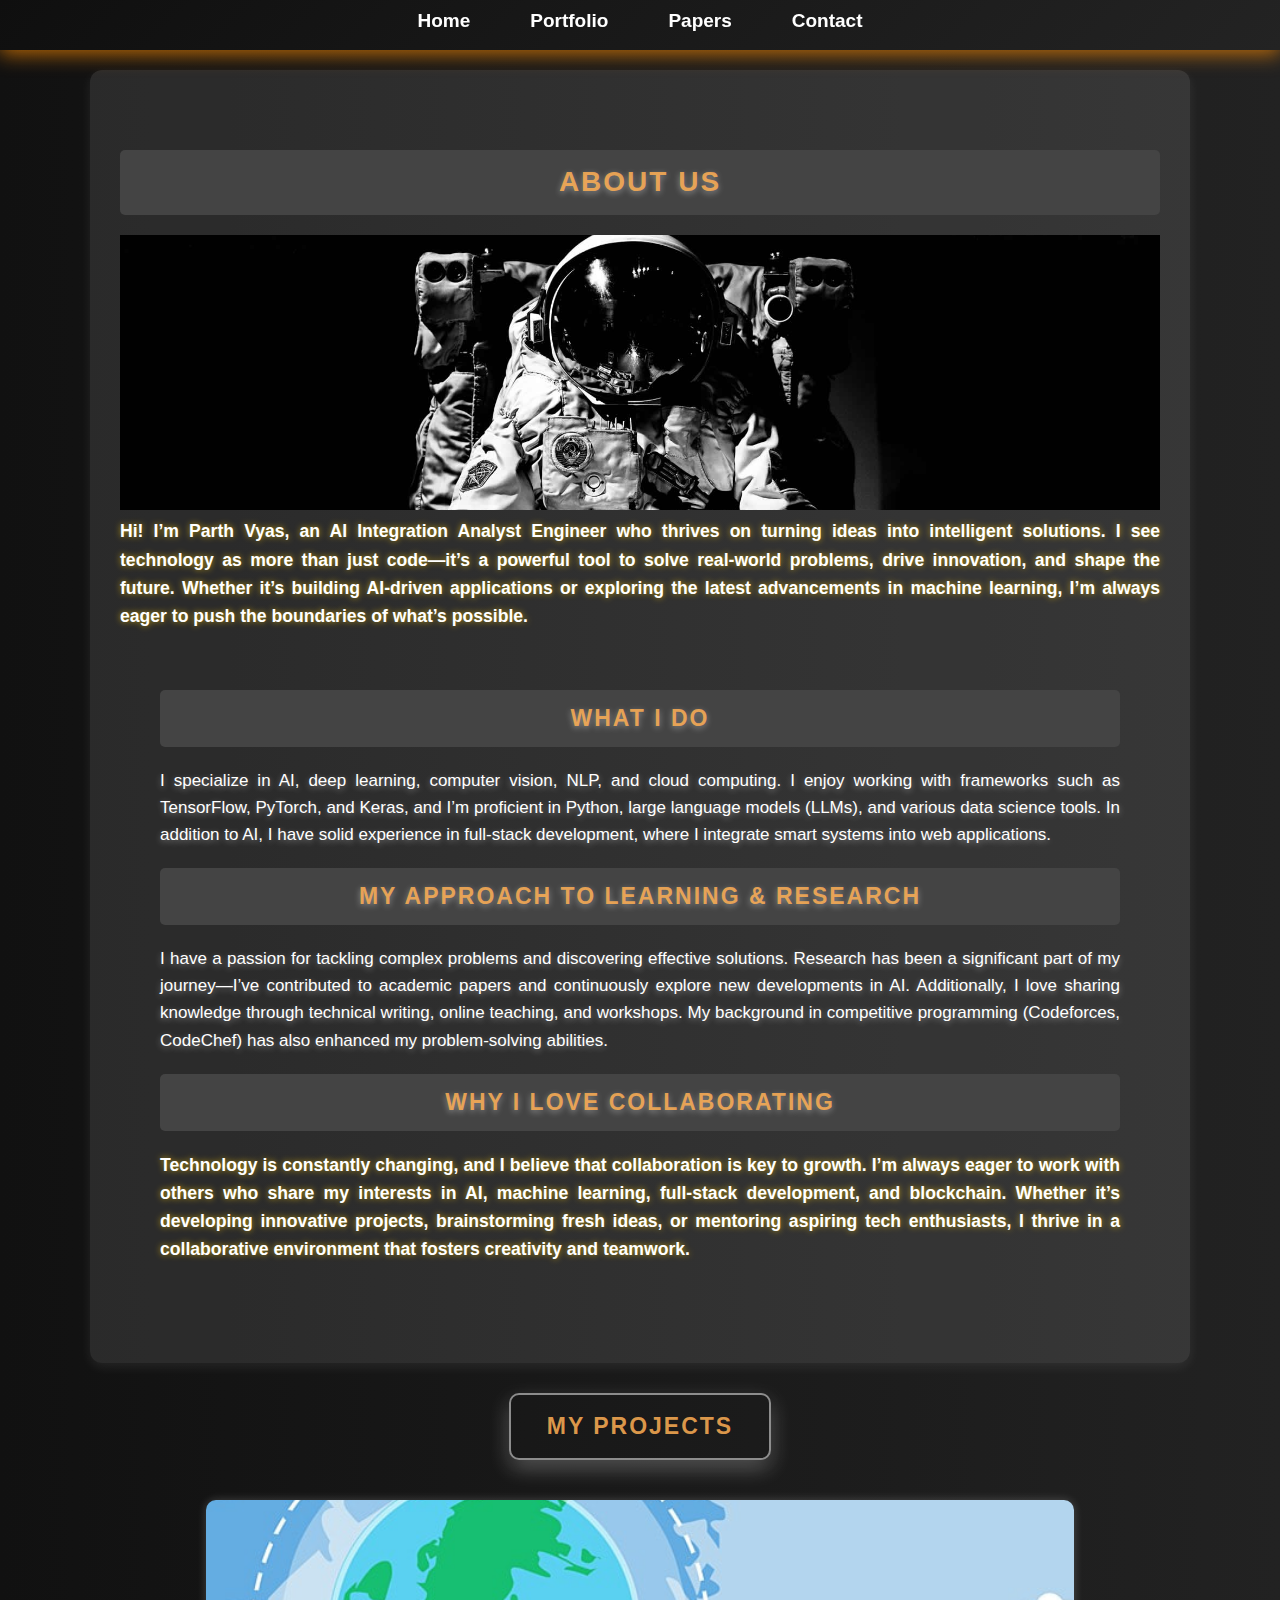
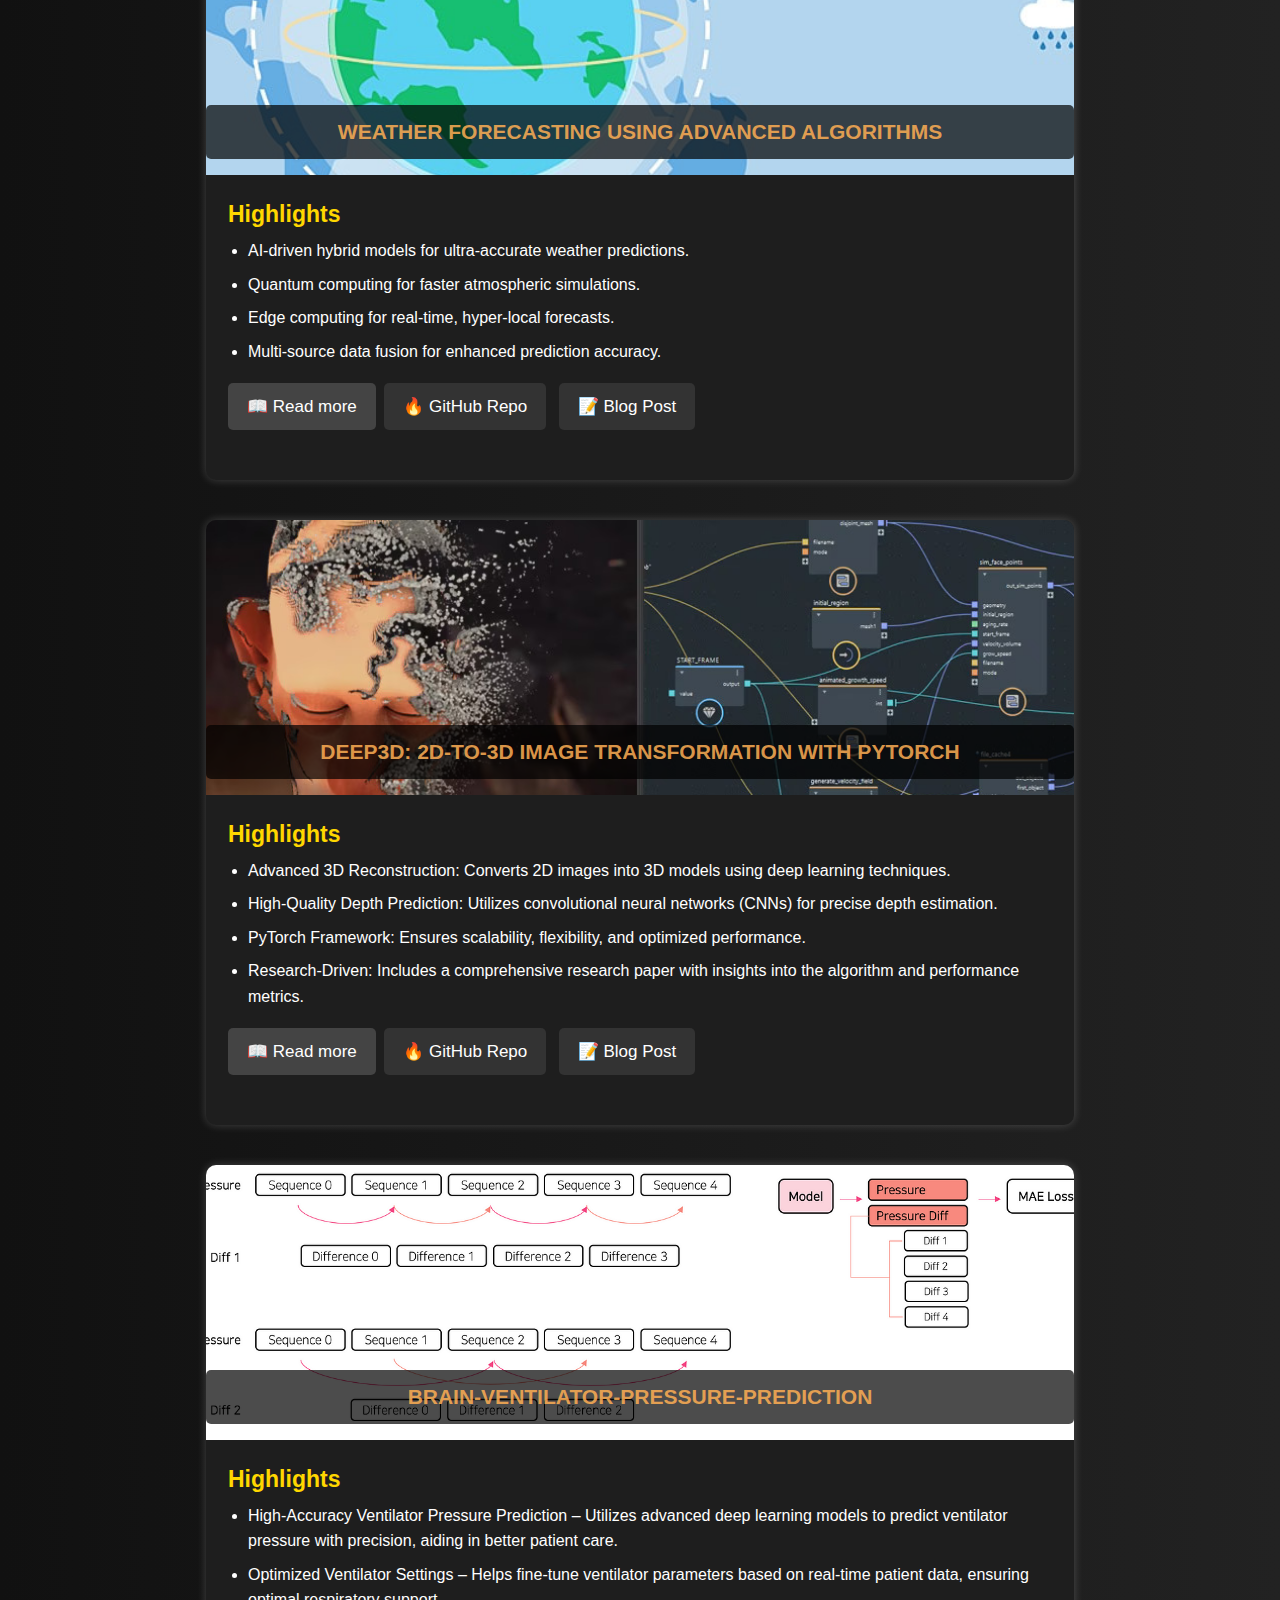
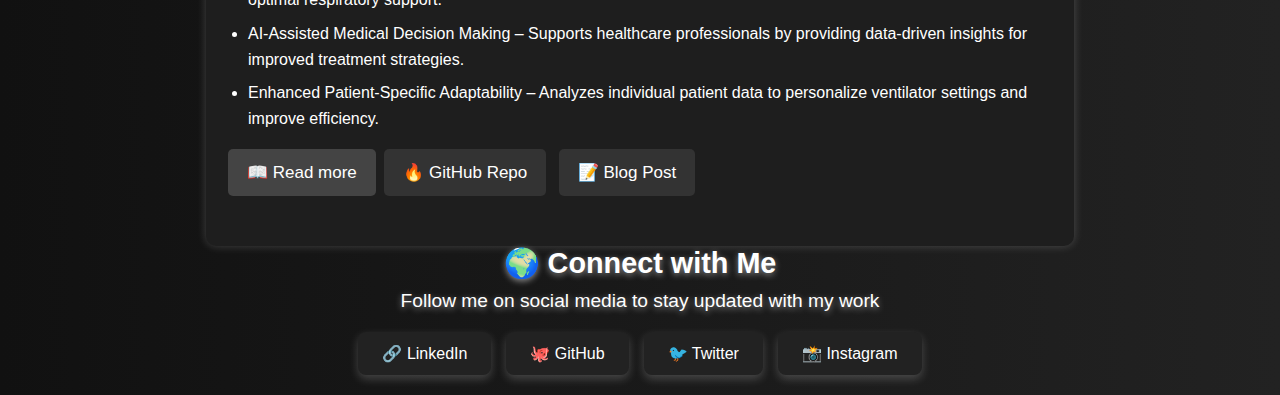
==== about.html @ dbc6fe7f "Add files via upload" ====
<!DOCTYPE html>
<html lang="en">

<head>
  <meta charset="UTF-8">
  <meta content="IE=edge" http-equiv="X-UA-Compatible">
  <meta content="width=device-width,initial-scale=1" name="viewport">
  <meta content="description" name="description">
  <meta name="google" content="notranslate" />
  <meta content="Mashup templates have been developped by Orson.io team" name="author">
  <meta charset="UTF-8">
    <meta name="viewport" content="width=device-width, initial-scale=1.0">
    <link rel="stylesheet" href="styles.css">
    <script src="https://code.jquery.com/jquery-3.6.0.min.js"></script>

  <!-- Disable tap highlight on IE -->
  <meta name="msapplication-tap-highlight" content="no">
  
  <link rel="apple-touch-icon" sizes="180x180" href="./assets/apple-icon-180x180.png">
  <link href="./assets/favicon.ico" rel="icon">

  <title>Title page</title>  

<link href="about.css" rel="stylesheet"></head>

<body class="">
<div id="site-border-left"></div>
<div id="site-border-right"></div>
<div id="site-border-top"></div>
<div id="site-border-bottom"></div>
 <!-- Add your content of header -->
<header>
    <nav class="navbar">
        <div class="nav-container">
            <div class="hamburger" onclick="toggleMenu()">&#9776;</div>
            <ul class="nav-links">
                <li><a href="index.html">Home</a></li>
                <!--<li><a href="about.html">About</a></li>-->
                <!--<li><a href="#">Blog</a></li>-->
                <li><a href="portfolio.html">Portfolio</a></li>
                <!--<li><a href="#">Talks</a></li>-->
                <li><a href="papers.html">Papers</a></li>
                <li><a href="contact.html">Contact</a></li>
                 
            </ul>
        </div>
    </nav>
</header>

<body>

 <!-- About Us Section -->
<section class="about-me">
    <h2 class="section-heading">About Us</h2> <!-- Heading -->

    <div class="about-container">
        <!-- Image with Text Overlay -->
        <div class="image-container">
            <img src="assets/images/space.jpg" alt="About Us">
            <div class="text-overlay">
                <p>Hi! I’m Parth Vyas, an AI Integration Analyst Engineer who thrives on turning ideas into intelligent solutions. I see technology as more than just code—it’s a powerful tool to solve real-world problems, drive innovation, and shape the future. Whether it’s building AI-driven applications or exploring the latest advancements in machine learning, I’m always eager to push the boundaries of what’s possible.</p>
            </div>
        </div>

        <!-- About Me Text -->
        <div class="about-content">
            <h2 class="content-heading">What I Do</h2>
            <p>I specialize in AI, deep learning, computer vision, NLP, and cloud computing. I enjoy working with frameworks such as TensorFlow, PyTorch, and Keras, and I’m proficient in Python, large language models (LLMs), and various data science tools. In addition to AI, I have solid experience in full-stack development, where I integrate smart systems into web applications.</p>

            <h2 class="content-heading">My Approach to Learning & Research</h2>
            <p>I have a passion for tackling complex problems and discovering effective solutions. Research has been a significant part of my journey—I’ve contributed to academic papers and continuously explore new developments in AI. Additionally, I love sharing knowledge through technical writing, online teaching, and workshops. My background in competitive programming (Codeforces, CodeChef) has also enhanced my problem-solving abilities.</p>

            <h2 class="content-heading">Why I Love Collaborating</h2>
            <p>Technology is constantly changing, and I believe that collaboration is key to growth. I’m always eager to work with others who share my interests in AI, machine learning, full-stack development, and blockchain. Whether it’s developing innovative projects, brainstorming fresh ideas, or mentoring aspiring tech enthusiasts, I thrive in a collaborative environment that fosters creativity and teamwork.</p>
        </div>
    </div>
</section>



</body>
          
          
       </div>
      </div>
    </div>
  </div>

 
    <h2 class="my-projects-heading">My Projects</h2>

    <div class="projects-container">
        
    <!-- Project 1 -->
    <!-- Project 1 -->
    <div class="project">
      <div class="image-container">
          <img src="assets\images\Weather forecast.jpg" alt="Project 1">
          <h3 class="project-title">Weather Forecasting Using Advanced Algorithms</h3>
      </div>
      <div class="content">
          <h4>Highlights</h4>
          <ul>
              <li>AI-driven hybrid models for ultra-accurate weather predictions.</li>
              <li>Quantum computing for faster atmospheric simulations.</li>
              <li>Edge computing for real-time, hyper-local forecasts.</li>
              <li>Multi-source data fusion for enhanced prediction accuracy.</li>
          </ul>
          <p class="extra-content">This project is designed to deliver high-precision weather forecasting by leveraging cutting-edge machine learning and deep learning algorithms. It integrates eight ML models and two time series forecasting techniques to analyze historical and real-time weather data, ensuring dynamic and adaptive predictions. By utilizing LSTMs, Transformers, and advanced meteorological analytics, the system accurately captures complex weather patterns for both short-term and long-term forecasts. With a strong focus on efficiency, scalability, and real-time data processing, this project stands as a powerful, AI-driven solution for next-generation weather prediction.</p>
          <button class="read-more-btn" onclick="toggleReadMore(this)">📖 Read more</button>
          <a href="https://github.com/parthvyas05/Weather_Forecasting-100-Precision-" class="btn">🔥 GitHub Repo</a>
           
          <a href="#" class="btn">📝 Blog Post</a>
      </div>
  </div>

  <!-- Project 2 -->
  <div class="project">
      <div class="image-container">
          <img src="assets\images\Tutorials-for-3D-simulation-and.jpg" alt="Project 2">
          <h3 class="project-title">Deep3D: 2D-to-3D Image Transformation with PyTorch</h3>
      </div>
      <div class="content">
          <h4>Highlights</h4>
          <ul>
              <li>Advanced 3D Reconstruction: Converts 2D images into 3D models using deep learning techniques.</li>
              <li>High-Quality Depth Prediction: Utilizes convolutional neural networks (CNNs) for precise depth estimation.</li>
              <li>PyTorch Framework: Ensures scalability, flexibility, and optimized performance.</li>
              <li>Research-Driven: Includes a comprehensive research paper with insights into the algorithm and performance metrics.</li>
          </ul>
          <p class="extra-content">Bringing flat images to life is a fascinating challenge, and this project tackles it using deep learning. Built with PyTorch, the model learns to predict depth from a single 2D image, effectively generating a 3D representation. It leverages CNNs and autoencoders to extract features and estimate depth, reconstructing 3D-like visuals from 2D inputs. The project incorporates advanced techniques like monocular depth estimation and neural rendering, making it highly effective for applications in gaming, AR/VR, and medical imaging. With efficient data preprocessing, loss functions, and training strategies, the model improves depth accuracy and realism. Check out the repository to explore the implementation and contribute to its development!</p>
          <button class="read-more-btn" onclick="toggleReadMore(this)">📖 Read more</button>
          <a href="https://github.com/parthvyas05/2D-to-3D-Image-Transformation-with-PyTorch" class="btn">🔥 GitHub Repo</a>
           
          <a href="#" class="btn">📝 Blog Post</a>
      </div>
  </div>

  <!-- Project 3 -->
  <div class="project">
      <div class="image-container">
          <img src="assets\images\Brain pressure.png" alt="Project 3">
          <h3 class="project-title">Brain-ventilator-pressure-prediction</h3>
      </div>
      <div class="content">
          <h4>Highlights</h4>
          <ul>
              <li>High-Accuracy Ventilator Pressure Prediction – Utilizes advanced deep learning models to predict ventilator pressure with precision, aiding in better patient care.</li>
              <li>Optimized Ventilator Settings – Helps fine-tune ventilator parameters based on real-time patient data, ensuring optimal respiratory support.</li>
              <li>AI-Assisted Medical Decision Making – Supports healthcare professionals by providing data-driven insights for improved treatment strategies.</li>
              <li>Enhanced Patient-Specific Adaptability – Analyzes individual patient data to personalize ventilator settings and improve efficiency.</li>
          </ul>
          <p class="extra-content">Managing ventilator pressure effectively is crucial for patients requiring respiratory support, and this project aims to enhance that process using deep learning. By analyzing real-time patient data, the model accurately predicts ventilator pressure, helping healthcare professionals make informed adjustments. This AI-driven approach optimizes ventilator settings, ensuring better oxygen delivery and reducing complications. The system is designed to adapt to various patient conditions, making it a valuable tool in personalized respiratory care. With its scalable architecture, it can be integrated across different ventilator models, contributing to more efficient and data-driven medical decisions.</p>
          <button class="read-more-btn" onclick="toggleReadMore(this)">📖 Read more</button>
          <a href="https://github.com/parthvyas05/Parth-brain-ventilator-pressure-prediction" class="btn">🔥 GitHub Repo</a>
          
          <a href="#" class="btn">📝 Blog Post</a>
      </div>
  </div>

</div>







<!-- Social Media Links -->
<div class="connect-with-me">🌍 Connect with Me</div>
<div class="follow-me">Follow me on social media to stay updated with my work</div>

<div class="social-links">
    <a href="https://www.linkedin.com/in/parth-vyas-769b06206/" class="social-button">🔗 LinkedIn</a>
    <a href="https://github.com/parthvyas05" class="social-button">🐙 GitHub</a>
    <!-- <a href="#" class="social-button">📄 ResearchGate</a> -->
    <a href="#" class="social-button">🐦 Twitter</a>
    <a href="https://www.instagram.com/ai_code_bytes?igsh=M2VveWd2YzVibmg3" class="social-button">📸 Instagram</a>
</div>
</div>

<!-- Footer -->
<!-- Footer 
<footer>
    <p>© 2025 Parth Vyas</p>
    <p>Blog on AI and CyberSecurity & other acronyms. All opinions are my own.</p>
</footer>-->

<script src="script.js"></script>
<script type="text/javascript" src="./main.70a66962.js"></script></body>

 




</html>
---- styles.css ----
/* Reset Styles */
* {
    margin: 0;
    padding: 0;
    box-sizing: border-box;
    font-family: Arial, sans-serif;
}

/* Background Video */
.background-video {
    position: fixed;
    top: 0;
    left: 0;
    width: 100vw;
    height: 100vh;
    object-fit: cover;
    z-index: -1;
}

/* Navbar - Now touching the top */
* {
    margin: 0;
    padding: 0;
    box-sizing: border-box;
    font-family: Arial, sans-serif;
}

/* Navbar Styles */
/* Reset Styles */
* {
    margin: 0;
    padding: 0;
    box-sizing: border-box;
    font-family: Arial, sans-serif;
}

/* Navbar */
/* Reset Styles */
* {
    margin: 0;
    padding: 0;
    box-sizing: border-box;
    font-family: 'Poppins', sans-serif;
}

/* Navbar */
.navbar {
    position: fixed;
    top: 0;
    left: 0;
    width: 100%;
    background: linear-gradient(135deg, #0f0f0f, #232323);
    padding: 15px 0;
    box-shadow: 0px 4px 20px rgba(255, 140, 0, 0.7);
    z-index: 1000;
    display: flex;
    justify-content: center; /* Centering Navbar */
    align-items: center;
}

/* Navbar Container */
.nav-container {
    display: flex;
    justify-content: center; /* Centering Links */
    align-items: center;
    width: 80%; /* Ensures it stays centered */
}

/* Navbar Links */
.nav-links {
    list-style: none;
    display: flex;
    gap: 20px;
}

/* Nav Items */
.nav-links li {
    display: inline-block;
    position: relative;
}

/* Navbar Text Styling */
.nav-links li a {
    color: white;
    text-decoration: none;
    font-size: 18px;
    font-weight: 600;
    padding: 10px 15px;
    transition: 0.3s ease-in-out;
}

/* Hover Effect: Box with Shadow */
.nav-links li a:hover {
    color: black;
    background-color: rgba(255, 165, 0, 0.9);
    box-shadow: 0px 4px 10px rgba(255, 140, 0, 0.7);
    border-radius: 8px;
    padding: 12px 18px;
}

/* Hamburger Menu */
.hamburger {
    font-size: 28px;
    color: white;
    cursor: pointer;
    display: none;
}

/* Mobile Responsive Navbar */
@media (max-width: 768px) {
    .nav-container {
        display: flex;
        align-items: center;
        justify-content: space-between;
        width: 100%;
        padding: 0 20px;
    }

    /* Hamburger Icon Visible */
    .hamburger {
        display: block;
        padding: 10px;
    }

    /* Navbar Hidden Initially */
    .nav-links {
        display: none;
        flex-direction: column;
        position: absolute;
        top: 60px;
        left: 0;
        width: 100%;
        background: rgba(0, 0, 0, 0.95);
        padding: 10px 0;
        text-align: center;
        max-height: 0;
        overflow: hidden;
        transition: max-height 0.4s ease-in-out;
    }

    /* Show menu when active */
    .nav-links.active {
        display: flex;
        max-height: 400px;
        overflow-y: auto;
    }

    .nav-links li {
        padding: 10px 0;
        width: 100%;
    }

    /* Remove Extra Black Line */
    .nav-links li a {
        display: block;
        width: 100%;
        padding: 12px;
        text-align: center;
    }

    /* Shadow Effect on Hover in Mobile */
    .nav-links li a:hover {
        background: rgba(255, 165, 0, 0.8);
        color: black;
        border-radius: 5px;
    }

    /* Fix Overlapping Content Issue */
    .content {
        margin-top: 80px;
        padding: 20px;
        text-align: center;
    }
}


/* Profile Container */
.profile-container {
    position: relative;
    width: 50%;
    margin: 120px auto; /* Keeps spacing balanced */
    text-align: left;
    display: flex;
    justify-content: center;
    align-items: center;
    flex-direction: column;
}

.profile-image {
    width: 100%;
    height: 750px;
    object-fit: cover;
    display: block;
    border-radius: 10px;
}

.overlay {
    position: absolute;
    bottom: 5%; /* Moves overlay to the bottom */
    left: 5%;
    width: 90%;
    background: rgba(0, 0, 0, 0.6);
    color: white;
    padding: 30px;
    border-radius: 10px;
    text-align: left; /* Align content to the left */
}

.name {
    font-size: 2.2rem;
    margin-bottom: 10px;
    color: white;
}

.name span {
    color: yellow; /* "Parth Vyas" in Yellow */
    font-weight: bold;
}

.tagline {
    font-size: 1.3rem;
    margin-top: 10px;
    color: orange; /* Tagline in Orange */
}

.description {
    font-size: 1rem;
    margin-top: 10px;
    line-height: 1.5;
}

.explore-btn {
    background: orange;
    color: white;
    border: none;
    padding: 10px 20px;
    font-size: 1rem;
    margin-top: 20px;
    cursor: pointer;
    border-radius: 5px;
    transition: 0.3s;
    box-shadow: 0px 4px 10px rgba(255, 165, 0, 0.5);
    display: block;
    margin-left: auto;
    margin-right: auto; /* Centers the button */
}

.explore-btn:hover {
    background: darkorange;
}


/* General Section Styles */
 
/* About Section - Bigger & Wider */
.about-me {
    max-width: 1100px; /* Wider for better spacing */
    margin: 50px auto; /* Proper centering */
    padding: 35px 45px; /* Balanced padding */
    text-align: left;
    font-size: 1em; /* Small font */
    line-height: 1.6; /* Compact readability */
    background: rgba(255, 255, 255, 0.1); /* Transparent background */
    border-radius: 12px;
    box-shadow: 0 4px 12px rgba(255, 255, 255, 0.08); /* Softer shadow */
    color: white; /* White font color */
    text-shadow: 0px 2px 6px rgba(255, 255, 255, 0.4); /* Subtle text glow */
}

/* Highlighted Passionate About AI Tagline */
.about-me p:last-child {
    font-weight: bold;
    color: #ffcc00; /* Yellow highlight */
    font-size: 1.1em; /* Small font */
    text-shadow: 0 0 6px rgba(255, 204, 0, 0.7); /* Softer yellow glow */
}

/* Download CV Section */
.download-cv {
    text-align: center;
    margin-bottom: 80px; /* Increased space between CV and Contact section */
    padding: 25px 0;
    background: linear-gradient(135deg, #121212, #222); /* Dark gradient */
    border-radius: 10px;
    box-shadow: 0 4px 12px rgba(255, 255, 255, 0.08);
}

.download-cv h2 {
    font-size: 1.6em;
    margin-bottom: 12px;
    color: #f0f0f0;
    font-weight: 600;
}

/* CV Button Styling */
.cv-button {
    background: linear-gradient(45deg, #946725, #0056b3); /* Cool blue theme */
    color: white;
    padding: 12px 30px;
    font-size: 16px;
    font-weight: 500;
    border: none;
    cursor: pointer;
    border-radius: 8px;
    box-shadow: 0 4px 10px rgba(141, 199, 86, 0.5);
    transition: all 0.3s ease-in-out;
    display: inline-block;
}

.cv-button:hover {
    background: linear-gradient(45deg, #885d91, #00408a);
    box-shadow: 0 6px 15px rgba(0, 123, 255, 0.7);
    transform: translateY(-2px);
}

/* Connect With Me Section */
.connect-with-me,
.follow-me {
    text-align: center; /* Center alignment */
    color: white; /* White font color */
    text-shadow: 0px 2px 6px rgba(255, 255, 255, 0.5); /* Soft shadow for glow effect */
}

/* "Connect with Me" Heading */
.connect-with-me {
    font-size: 1.8em;
    font-weight: bold;
    margin-bottom: 10px;
}

/* "Follow Me" Text */
.follow-me {
    font-size: 1.2em;
    margin-bottom: 20px;
}

/* Social Media Buttons */
.social-links {
    display: flex;
    justify-content: center;
    gap: 15px;
    flex-wrap: wrap;
}

.social-button {
    background-color: #222;
    color: white;
    padding: 12px 24px;
    font-size: 16px;
    text-decoration: none;
    border-radius: 8px;
    box-shadow: 0 4px 10px rgba(255, 255, 255, 0.2);
    transition: all 0.3s ease-in-out;
}

.social-button:hover {
    background-color: #444;
    box-shadow: 0 6px 15px rgba(255, 255, 255, 0.4);
}

/* Footer */
footer {
    margin-top: 60px;
    padding: 20px;
    background: rgba(0, 0, 0, 0.8);
    color: white;
    font-size: 1em;
    border-top: 1px solid #444;
    width: 100%;
    text-align: center;
}

/* Responsive Design */
/* WhatsApp Floating Button CSS */
#whatsapp-button {
    position: fixed;
    bottom: 20px;
    right: 20px;
    z-index: 9999;
  }
  #whatsapp-button a img {
    width: 60px; /* Adjust size as needed */
    height: auto;
  }
  
/* Responsive Design */

/* For screens smaller than 1024px (Tablets & Small Laptops) */
@media (max-width: 1024px) {
    .profile-container {
        width: 70%;
        margin: 100px auto;
    }

    .profile-image {
        height: 600px;
    }

    .overlay {
        padding: 20px;
        font-size: 0.9rem;
    }

    .name {
        font-size: 2rem;
    }

    .tagline {
        font-size: 1.2rem;
    }

    .about-me {
        max-width: 90%;
        padding: 30px;
    }

    .cv-button {
        padding: 10px 25px;
        font-size: 14px;
    }
}

/* For screens smaller than 768px (Tablets & Large Phones) */
@media (max-width: 768px) {
    /* Navbar Responsive */
    .navbar {
        flex-direction: column;
        padding: 10px;
        align-items: center;
    }

    .nav-links {
        flex-direction: column;
        text-align: center;
        gap: 10px;
        padding-top: 10px;
    }

    .nav-links li {
        display: block;
    }

    .profile-container {
        width: 90%;
    }

    .profile-image {
        height: 500px;
    }

    .overlay {
        bottom: 3%;
        left: 3%;
        width: 94%;
        padding: 15px;
    }

    .name {
        font-size: 1.8rem;
    }

    .tagline {
        font-size: 1rem;
    }

    .about-me {
        padding: 25px;
        font-size: 0.9em;
    }

    .cv-button {
        font-size: 13px;
        padding: 8px 20px;
    }

    .connect-with-me,
    .follow-me {
        font-size: 1.4em;
    }
}

/* For screens smaller than 480px (Mobile Phones) */
@media (max-width: 480px) {
    /* Navbar Mobile Menu */
    .navbar {
        flex-direction: column;
        padding: 8px;
        text-align: center;
    }

    .nav-links {
        display: flex;
        flex-direction: column;
        align-items: center;
        gap: 8px;
        padding-top: 10px;
    }

    .nav-links li {
        display: block;
    }

    .profile-container {
        width: 100%;
        margin: 80px auto;
    }

    .profile-image {
        height: 400px;
        border-radius: 5px;
    }

    .overlay {
        bottom: 2%;
        left: 2%;
        width: 96%;
        padding: 10px;
    }

    .name {
        font-size: 1.5rem;
    }

    .tagline {
        font-size: 0.9rem;
    }

    .about-me {
        padding: 20px;
        font-size: 0.85em;
        text-align: center;
    }

    .cv-button {
        font-size: 12px;
        padding: 7px 15px;
    }

    .connect-with-me,
    .follow-me {
        font-size: 1.2em;
    }

    .social-links {
        gap: 10px;
    }

    .social-button {
        padding: 10px 20px;
        font-size: 14px;
    }

    footer {
        font-size: 0.9em;
    }
}


/* For Portfolio CSS */
---- about.css ----
body {
    background: linear-gradient(to right, #111, #222);
    color: #fff !important; /* Force white text */
    font-family: Arial, sans-serif;
    text-align: center;
    margin: 0;
    padding: 0;
}

.container {
    width: 60%;
    margin: auto;
    background-color: rgba(34, 34, 34, 0.9);
    padding: 20px;
    border-radius: 10px;
    box-shadow: 0 0 15px rgba(255, 255, 255, 0.1);
}

/* Force white color for all headings */
h1, h2, h3 {
    text-align: center;
    background: #444;
    padding: 10px;
    border-radius: 5px;
    color: #ffaf54da !important; /* Force white text */
    margin: 20px 0;
}

/* Force white color for paragraphs */
p {
    text-align: left;
    font-size: 16px;
    color: #ffffff !important; /* Force white text */
}
p {
    text-align: justify;
    text-justify: inter-word;
}


/* Update About Us heading */
#about-us {
    font-size: 32px;
    font-weight: bold;
    text-align: center;
    width: 100%;
    color: #fff !important; /* Force white text */
}

/* Remove margin and padding from body */
body {
    margin: 0;
    padding: 0;
}

/* Ensure navbar is positioned properly */
.navbar {
    margin: 0;
    padding: 0;
    position: fixed;
    top: 0;
    width: 100%;
    z-index: 1000;
}

/* Adjust the container to remove extra space */
.container {
    margin-top: 0 !important; /* Ensure it starts right after the navbar */
    padding-top: 10px; /* Add slight padding if needed */
}

/* Remove unwanted margin from the About Us section */
#about-us {
    margin-top: 0 !important;
    padding-top: 10px;
}


.project-title {
    position: absolute;
    bottom: 0;
    left: 0;
    width: 100%;
    background: rgba(0, 0, 0, 0.7); /* Dark background for readability */
    color: #FFD700; /* Gold text for contrast */
    text-align: center;
    padding: 12px 0;
    font-size: 20px;
    font-weight: bold;
    text-transform: uppercase;
}
.footer {
    background: #111; /* Dark background */
    color: #ffffff; /* White text */
    text-align: center;
    padding: 15px 0;
    font-size: 14px;
    position: relative;
    bottom: 0;
    width: 100%;
    border-top: 2px solid rgba(255, 255, 255, 0.2); /* Subtle top border */
}

.footer a {
    color: #FFD700; /* Gold links */
    text-decoration: none;
}

.footer a:hover {
    text-decoration: underline;
}

/* General Styling */
/* General Styling */
body {
    background-color: #000000;
    color: #fff;
    font-family: 'Arial', sans-serif;
    text-align: center;
    padding: 20px;
    margin: 0;
}

/* Section Heading */
h2 {
    font-size: 28px;
    color: #FFD700;
    margin-bottom: 20px;
    text-transform: uppercase;
    letter-spacing: 2px;
}

/* Projects Container (Vertical Layout) */
.projects-container {
    display: flex;
    flex-direction: column; /* Stack projects vertically */
    align-items: center;
    gap: 40px; /* More space between projects */
}

/* Project Card */
.project {
    background: #1e1e1e;
    border-radius: 10px;
    overflow: hidden;
    width: 80%; /* Increased width for better visibility */
    max-width: 900px; /* Ensures it doesn’t get too wide */
    text-align: left;
    padding-bottom: 20px;
    box-shadow: 0px 0px 10px rgba(255, 255, 255, 0.2);
}

/* Image and Title */
.image-container {
    position: relative;
    width: 100%;
}

.image-container img {
    width: 100%;
    height: 250px; /* Slightly bigger image */
    object-fit: cover;
}

.project-title {
    position: absolute;
    bottom: 0;
    background: rgba(0, 0, 0, 0.7);
    width: 100%;
    text-align: center;
    padding: 15px 0;
    font-size: 20px;
}

/* Content */
.content {
    padding: 20px;
}

h4 {
    color: #FFD700;
    font-size: 22px;
    margin-bottom: 10px;
}

/* Bullet Points */
ul {
    padding-left: 20px; /* Properly aligns bullets */
}

ul li {
    margin-bottom: 8px;
    line-height: 1.6;
}

/* Read More Content */
.extra-content {
    display: none;
    padding: 15px;
    background: #2a2a2a;
    border-radius: 5px;
    margin-top: 10px;
}

/* Buttons */
.read-more-btn {
    background: #ff9800;
    color: white;
    border: none;
    padding: 12px 18px;
    cursor: pointer;
    border-radius: 5px;
    margin-top: 10px;
    font-size: 16px;
}

.read-more-btn:hover {
    background: #e68900;
}

.btn {
    display: inline-block;
    background: #333;
    color: white;
    padding: 12px 18px;
    margin: 8px 4px;
    border-radius: 5px;
    text-decoration: none;
    font-size: 16px;
}

.btn:hover {
    background: #555;
}

.my-projects-heading {
    text-align: center;
    font-size: 22px; /* Font size */
    font-weight: bold;
    font-family: 'Poppins', sans-serif;
    color: #ffffff;
    padding: 15px 30px;
    margin: 20px auto;
    background: url('assets/images/space-background.jpg') no-repeat center center; /* Space-themed background */
    background-size: cover;
    border-radius: 10px;
    display: inline-block;
    position: relative;

    /* 🔹 Box Shadow Effect */
    box-shadow: 0px 8px 20px rgba(255, 255, 255, 0.3), 
                0px 4px 10px rgba(0, 0, 0, 0.7);
    
    /* 🔹 Adding a subtle border */
    border: 2px solid rgba(255, 255, 255, 0.5);
}


/* Adjust spacing between sections */
.about-me {
    margin-bottom: 10px; /* Small space after About section */
    padding-bottom: 5px;
}

.projects-container {
    margin-top: 15px; /* Small space before Projects */
    padding-top: 5px;
}
/* Ensures extra content is initially hidden */
/* Hide extra content initially */
.extra-content {
    display: none;
    font-size: 14px;
    color: #ddd;
    margin-top: 10px;
    padding: 10px;
    text-align: justify;
}

/* Read More Button Styling */
.read-more-btn {
    background-color: #444;
    color: #fff;
    padding: 8px 15px;
    border: none;
    cursor: pointer;
    font-size: 14px;
    transition: 0.3s;
}

.read-more-btn:hover {
    background-color: #222;
}



/* Upcoming Projects Section */
/* Entire Section Background */
/* Footer */
 

/* =================== GENERAL NAVBAR STYLES =================== */
/* =================== GENERAL NAVBAR STYLES =================== */
.navbar {
    height: 50px;  /* Adjust the height as needed */
    padding: 5px 20px; /* Reduce padding to make it smaller */
}

.navbar {
    position: fixed;
    top: 0;
    left: 0;
    width: 100%;
    background: linear-gradient(135deg, #0f0f0f, #232323);
    padding: 15px 0;
    box-shadow: 0px 4px 20px rgba(255, 140, 0, 0.7);
    z-index: 1000;
    text-align: center;
}

/* Center content inside navbar */
.nav-container {
    display: flex;
    justify-content: center;
    align-items: center;
    max-width: 1200px;
    margin: 0 auto;
    position: relative;
}

/* =================== NAVIGATION LINKS =================== */
.nav-links {
    list-style: none;
    display: flex;
    gap: 25px;
    margin: 0;
    padding: 0;
}

.nav-links li {
    display: inline-block;
}

.nav-links li a {
    color: white !important;
    text-decoration: none;
    font-size: 18px;
    font-weight: 600;
    padding: 8px 14px;
    transition: 0.3s ease-in-out;
}

/* Hover Effect */
.nav-links li a:hover {
    color: black !important;
    background-color: rgba(255, 165, 0, 0.9);
    box-shadow: 0px 4px 10px rgba(255, 140, 0, 0.7);
    border-radius: 8px;
}

/* =================== HAMBURGER MENU =================== */
.hamburger {
    font-size: 28px;
    color: white;
    cursor: pointer;
    display: none; /* Hidden by default */
    position: absolute;
    right: 20px;
}

 /* Extra small devices (phones, 600px and down) */
@media only screen and (max-width: 600px) {
    .about-me {
        padding: 30px 10px;
    }
    .about-image {
        max-width: 100%;
    }
    .overlay-heading {
        font-size: 22px;
    }
    .overlay-text {
        font-size: 15px;
    }
    .about-content {
        padding: 20px;
    }
    .content-heading {
        font-size: 20px;
    }
    .about-content p {
        font-size: 14px;
    }
    .project {
        width: 100%;
    }
    .image-container img {
        height: 200px;
    }
    .project-title {
        font-size: 18px;
    }
    .content {
        padding: 15px;
    }
    h4 {
        font-size: 20px;
    }
    .read-more-btn, .btn {
        padding: 10px 15px;
        font-size: 14px;
    }
    .my-projects-heading {
        font-size: 20px;
        padding: 10px 20px;
    }
    .nav-links {
        flex-direction: column;
        gap: 10px;
    }
    .nav-links li a {
        font-size: 16px;
        padding: 6px 12px;
    }
    .hamburger {
        display: block;
    }
}

/* Small devices (portrait tablets and large phones, 600px and up) */
@media only screen and (min-width: 600px) and (max-width: 768px) {
    .about-me {
        padding: 40px 15px;
    }
    .about-image {
        max-width: 90%;
    }
    .overlay-heading {
        font-size: 24px;
    }
    .overlay-text {
        font-size: 16px;
    }
    .about-content {
        padding: 30px;
    }
    .content-heading {
        font-size: 21px;
    }
    .about-content p {
        font-size: 15px;
    }
    .project {
        width: 90%;
    }
    .image-container img {
        height: 225px;
    }
    .project-title {
        font-size: 19px;
    }
    .content {
        padding: 18px;
    }
    h4 {
        font-size: 21px;
    }
    .read-more-btn, .btn {
        padding: 11px 16px;
        font-size: 15px;
    }
    .my-projects-heading {
        font-size: 21px;
        padding: 12px 24px;
    }
    .nav-links {
        flex-direction: row;
        gap: 20px;
    }
    .nav-links li a {
        font-size: 17px;
        padding: 7px 13px;
    }
    .hamburger {
        display: none;
    }
}

/* Medium devices (landscape tablets, 768px and up) */
@media only screen and (min-width: 768px) and (max-width: 992px) {
    .about-me {
        padding: 50px 20px;
    }
    .about-image {
        max-width: 80%;
    }
    .overlay-heading {
        font-size: 26px;
    }
    .overlay-text {
        font-size: 17px;
    }
    .about-content {
        padding: 35px;
    }
    .content-heading {
        font-size: 22px;
    }
    .about-content p {
        font-size: 16px;
    }
    .project {
        width: 80%;
    }
    .image-container img {
        height: 250px;
    }
    .project-title {
        font-size: 20px;
    }
    .content {
        padding: 20px;
    }
    h4 {
        font-size: 22px;
    }
    .read-more-btn, .btn {
        padding: 12px 18px;
        font-size: 16px;
    }
    .my-projects-heading {
        font-size: 22px;
        padding: 15px 30px;
    }
    .nav-links {
        flex-direction: row;
        gap: 25px;
    }
    .nav-links li a {
        font-size: 18px;
        padding: 8px 14px;
    }
    .hamburger {
        display: none;
    }
}

/* Large devices (laptops/desktops, 992px and up) */
@media only screen and (min-width: 992px) {
    .about-me {
        padding: 60px 30px;
    }
    .about-image {
        max-width: 70%;
    }
    .overlay-heading {
        font-size: 28px;
    }
    .overlay-text {
        font-size: 18px;
    }
    .about-content {
        padding: 40px;
    }
    .content-heading {
        font-size: 23px;
    }
    .about-content p {
        font-size: 17px;
    }
    .project {
        width: 70%;
    }
    .image-container img {
        height: 275px;
    }
    .project-title {
        font-size: 21px;
    }
    .content {
        padding: 22px;
    }
    h4 {
        font-size: 23px;
    }
    .read-more-btn, .btn {
        padding: 13px 19px;
        font-size: 17px;
    }
    .my-projects-heading {
        font-size: 23px;
        padding: 18px 36px;
    }
    .nav-links {
        flex-direction: row;
        gap: 30px;
    }
    .nav-links li a {
        font-size: 19px;
        padding: 9px 15px;
    }
    .hamburger {
        display: none;
    }
}
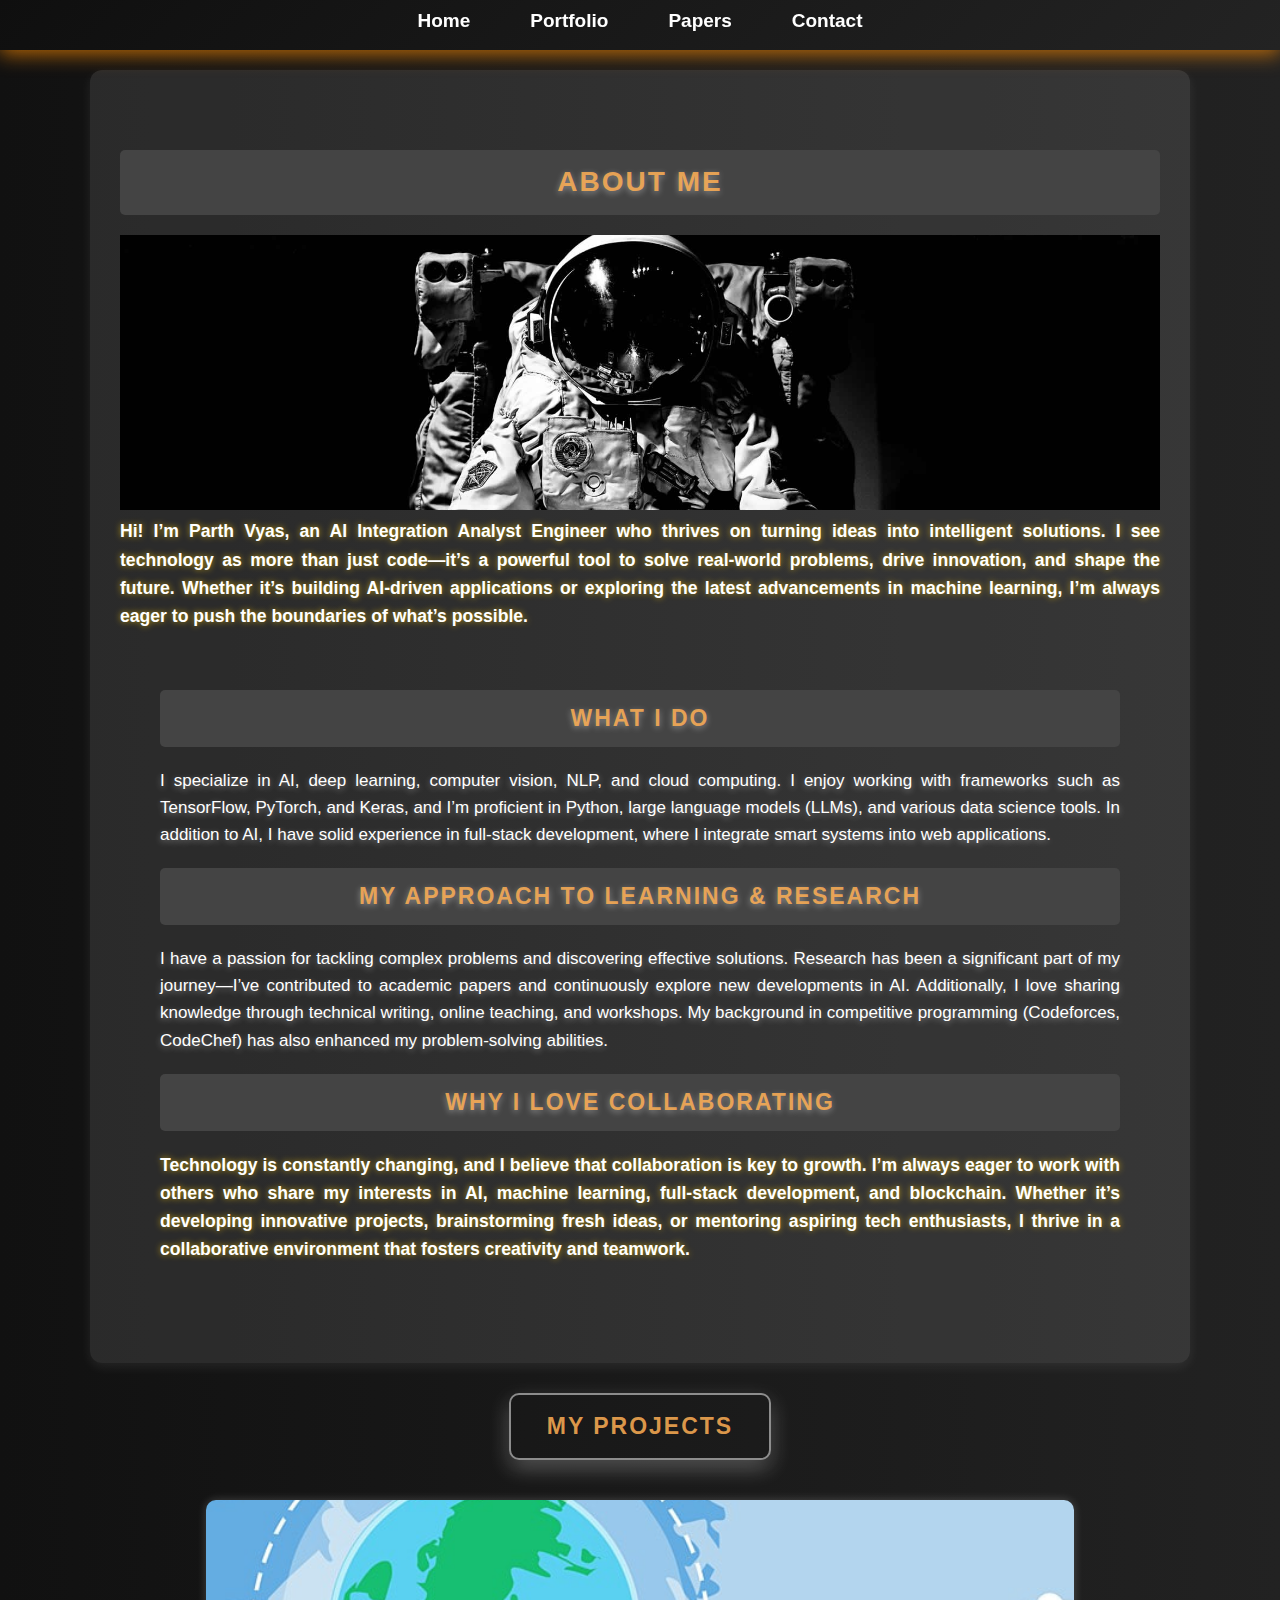
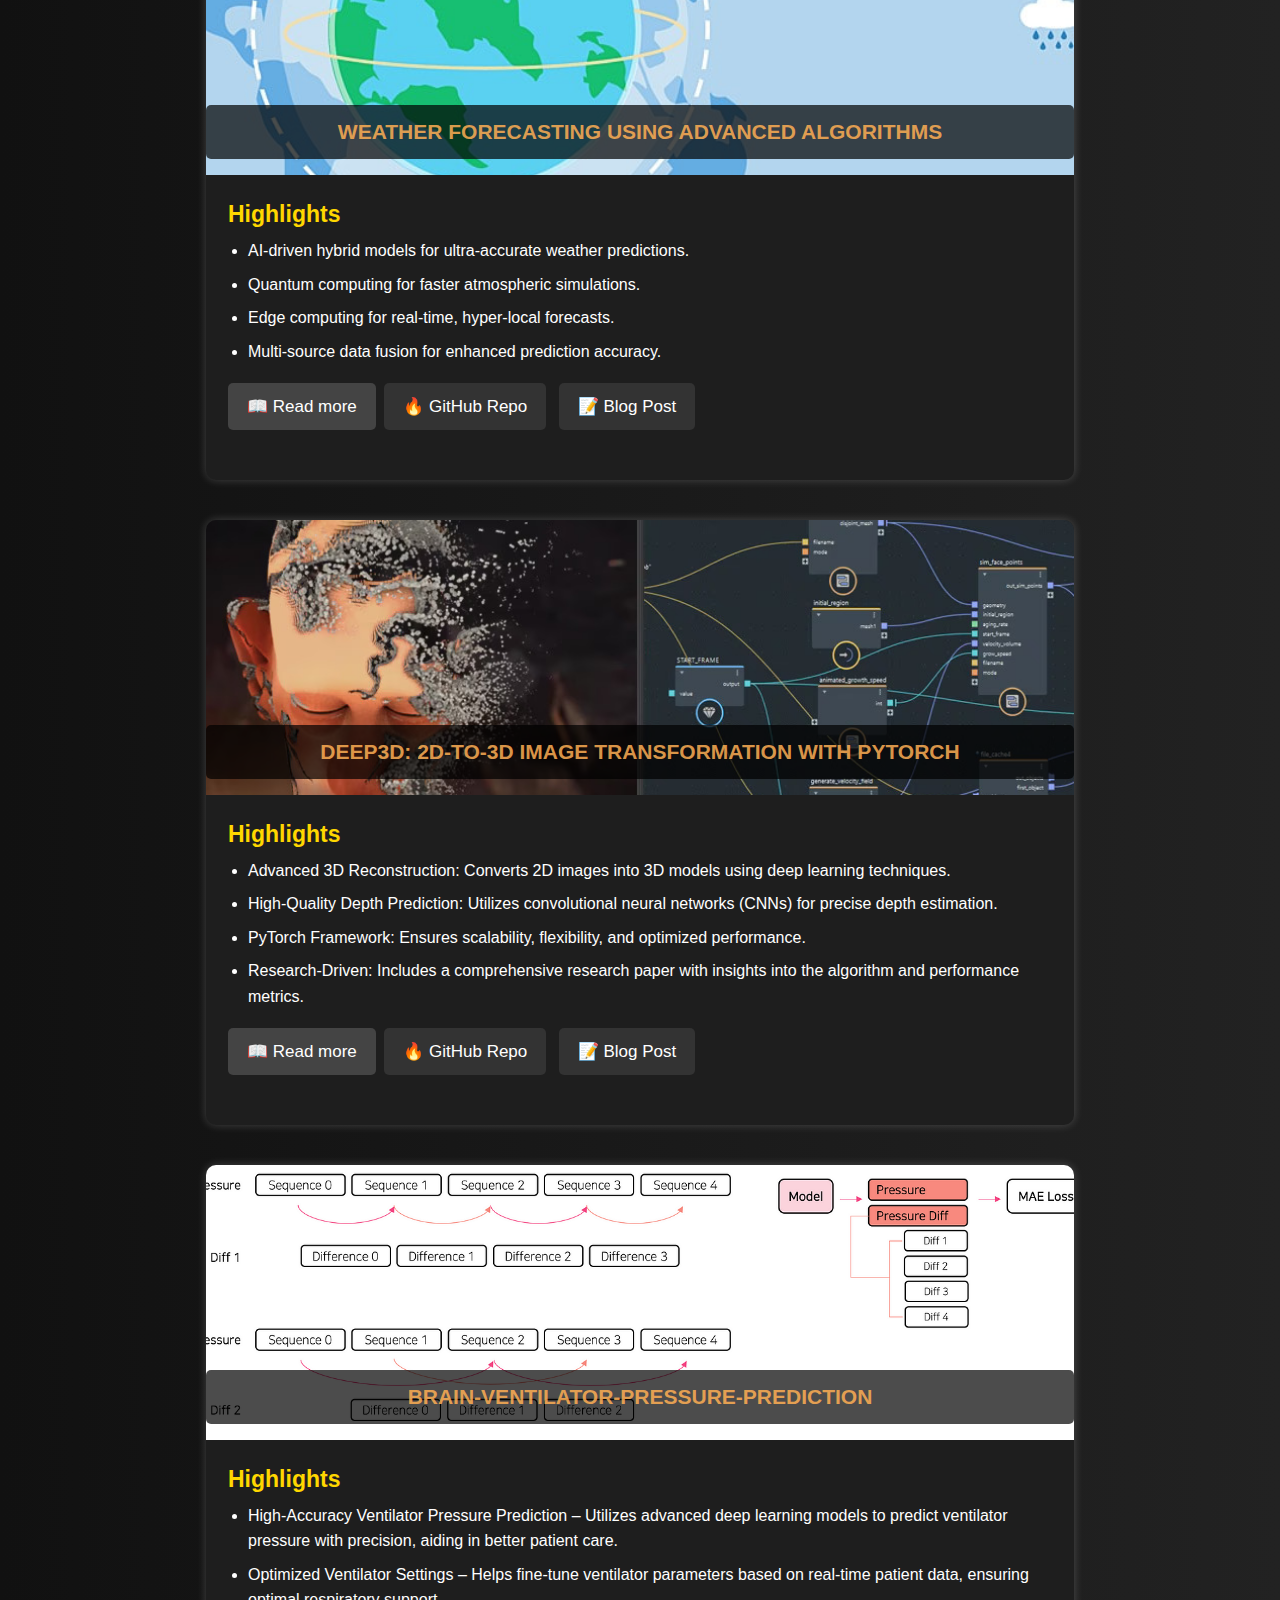
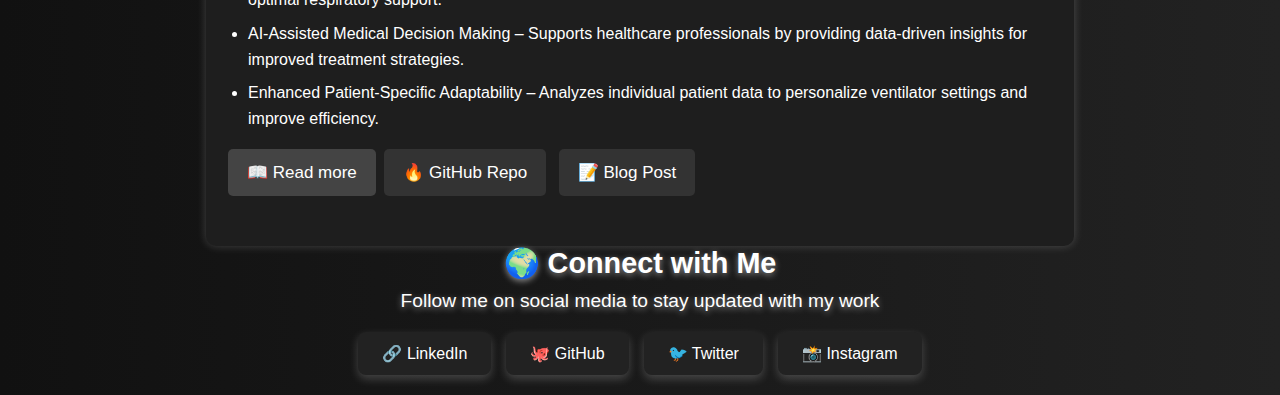
==== commit 63c8a84c: "Add files via upload" ====
--- a/about.html
+++ b/about.html
@@ -51,7 +51,7 @@
 
  <!-- About Us Section -->
 <section class="about-me">
-    <h2 class="section-heading">About Us</h2> <!-- Heading -->
+    <h2 class="section-heading">About Me</h2> <!-- Heading -->
 
     <div class="about-container">
         <!-- Image with Text Overlay -->
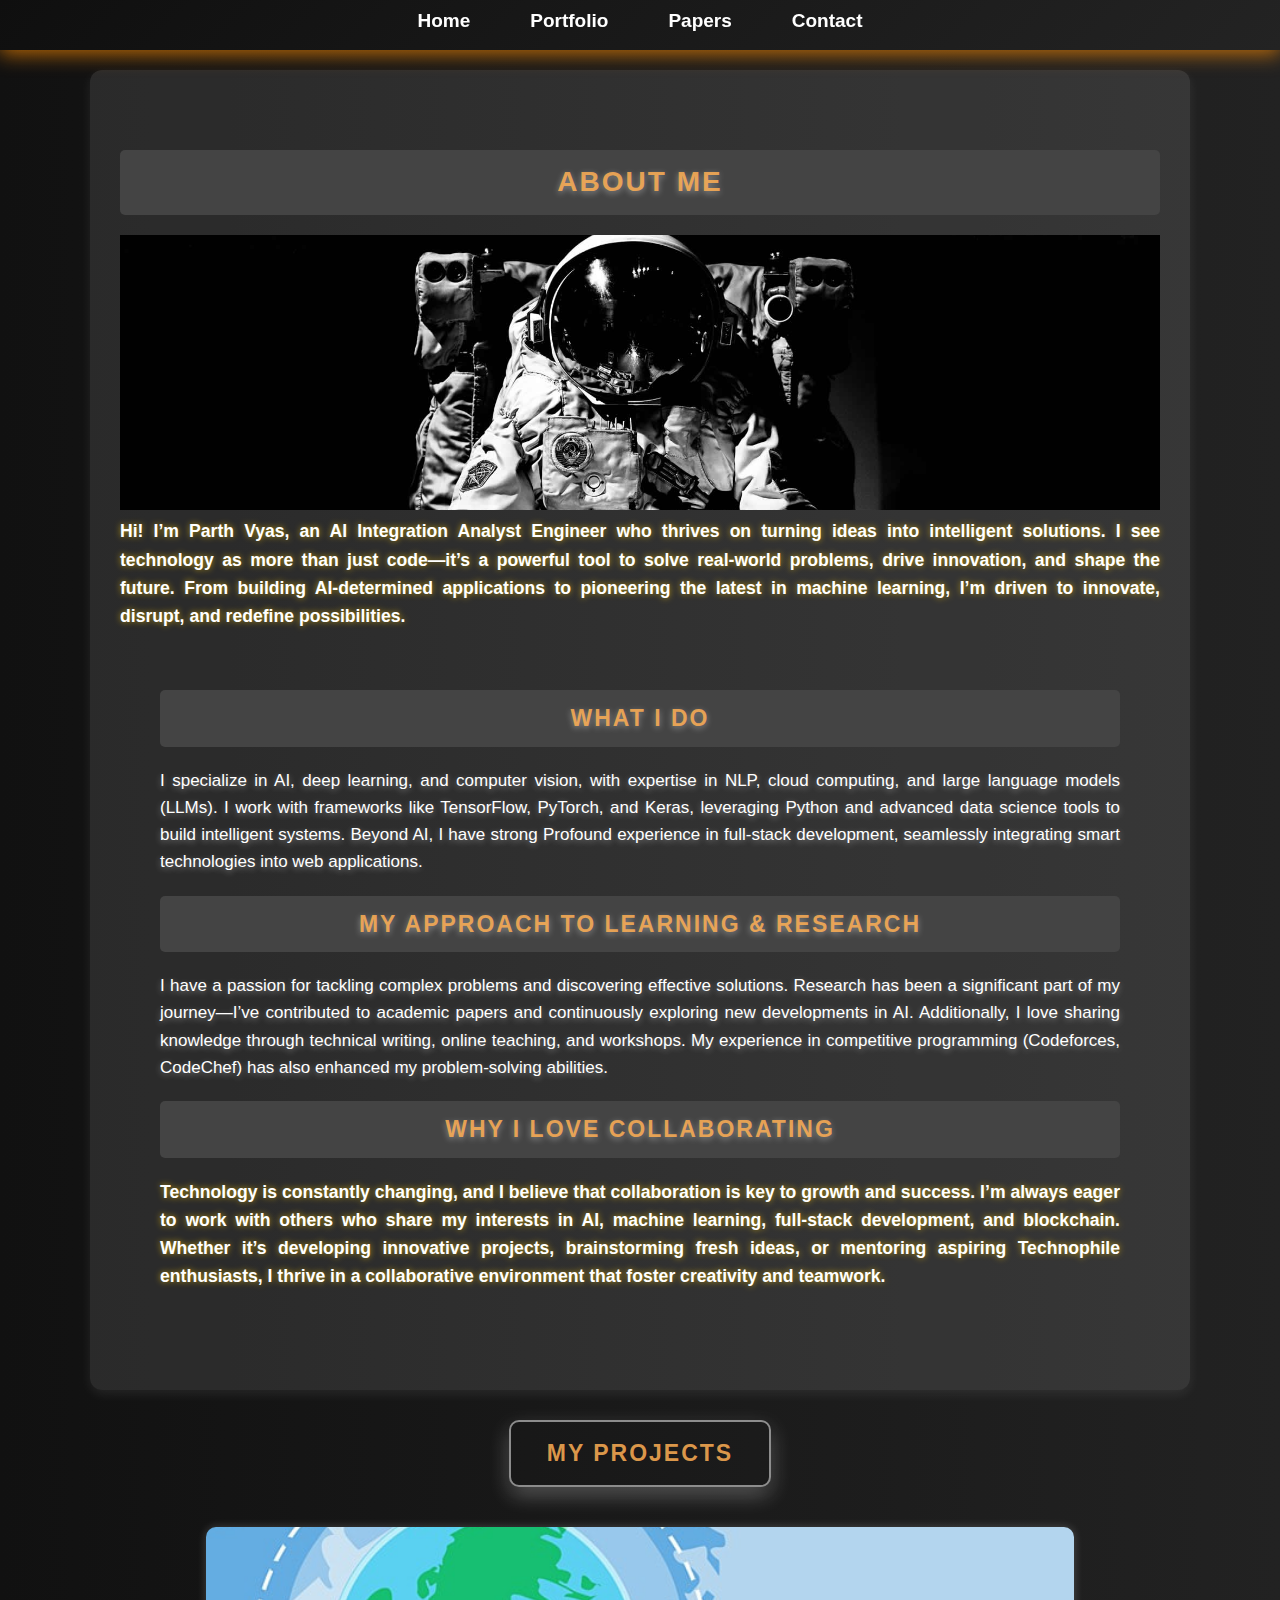
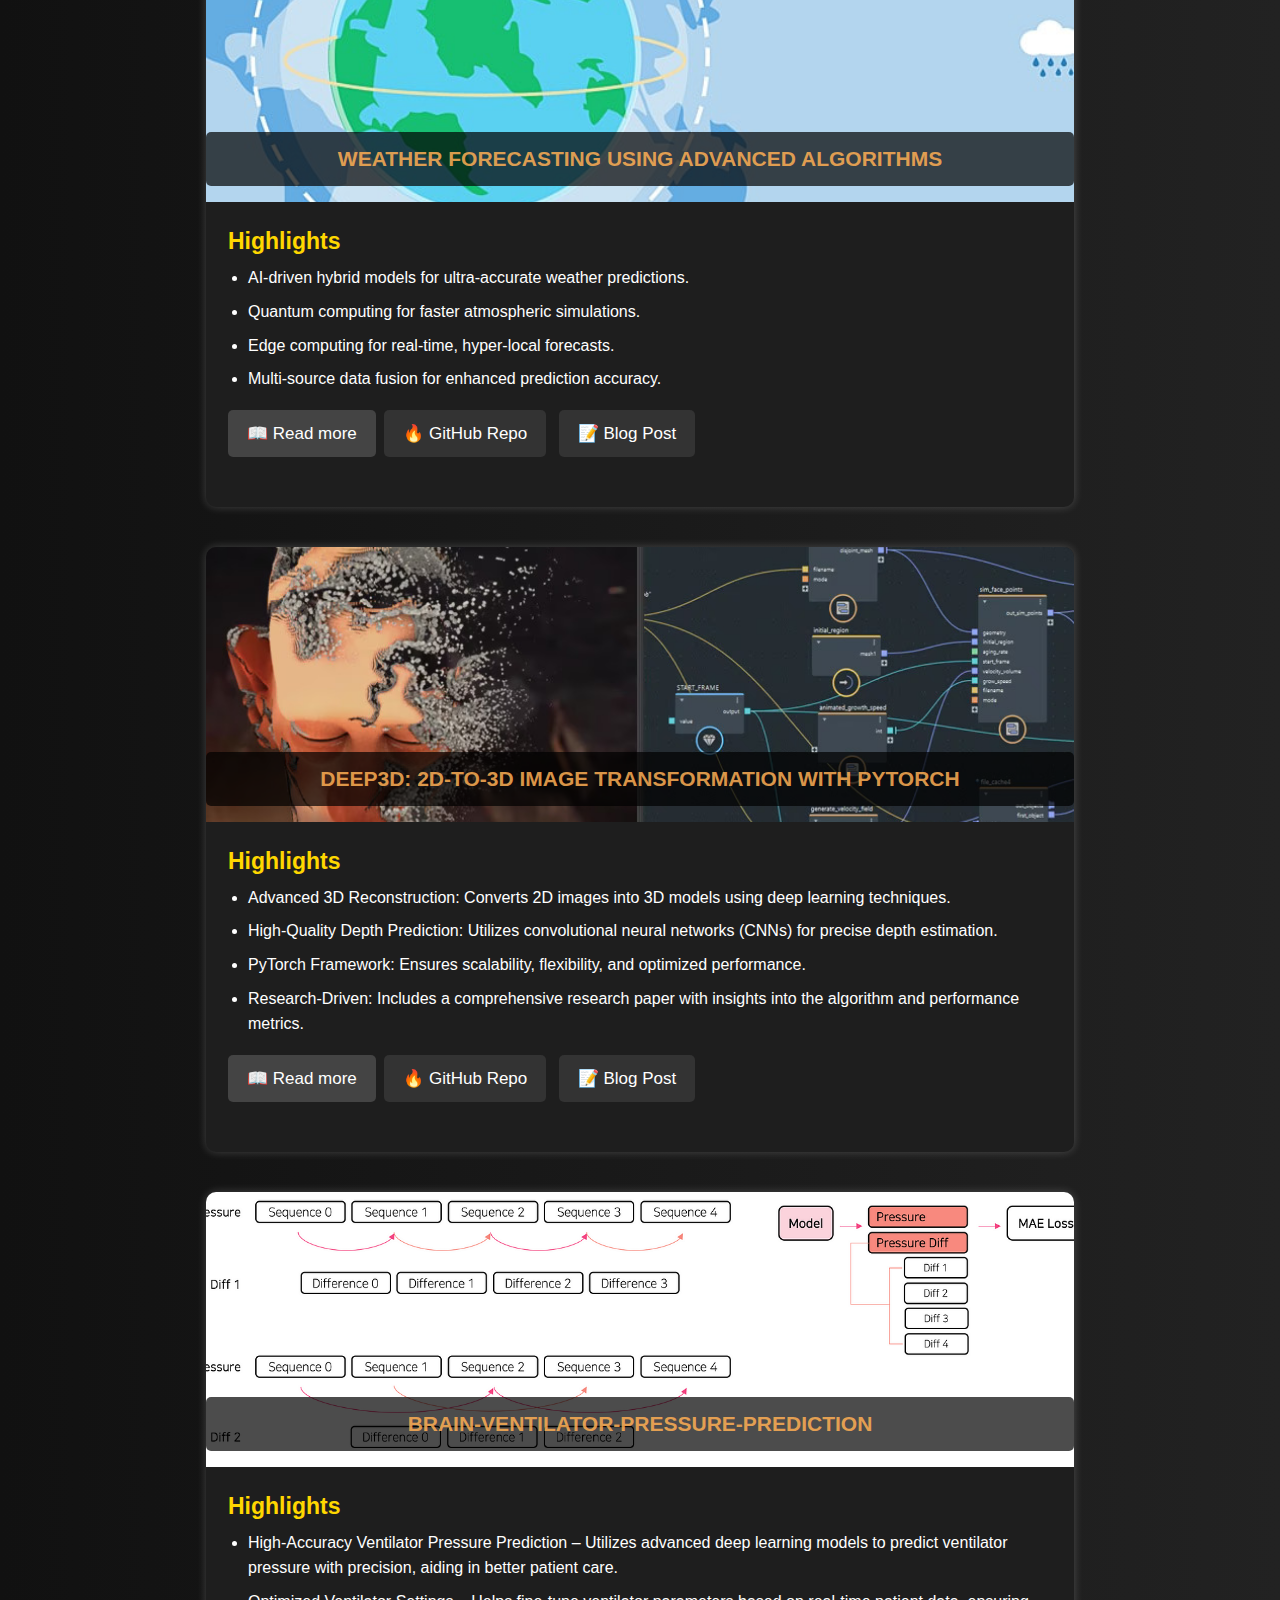
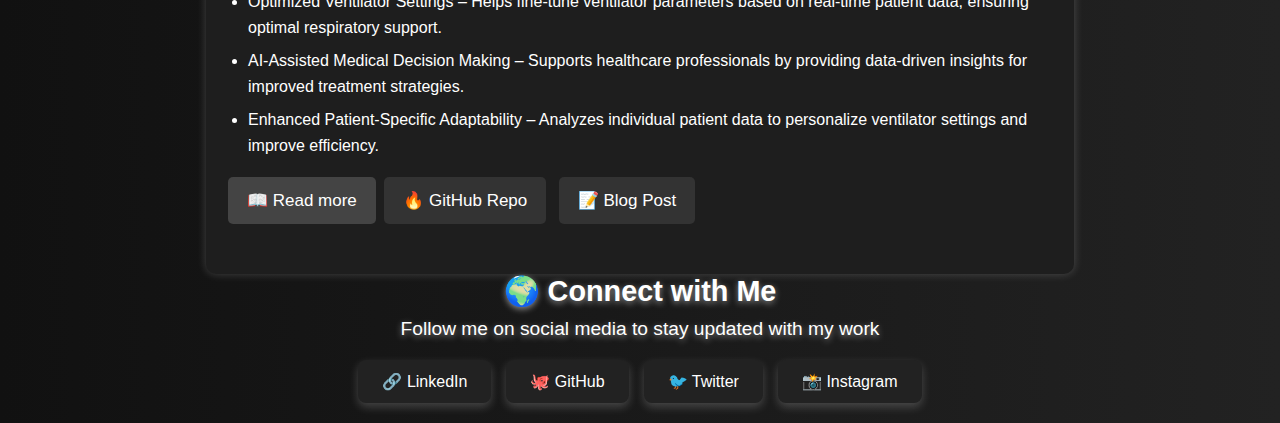
==== commit b4d21c73: "Add files via upload" ====
--- a/about.html
+++ b/about.html
@@ -58,20 +58,20 @@
         <div class="image-container">
             <img src="assets/images/space.jpg" alt="About Us">
             <div class="text-overlay">
-                <p>Hi! I’m Parth Vyas, an AI Integration Analyst Engineer who thrives on turning ideas into intelligent solutions. I see technology as more than just code—it’s a powerful tool to solve real-world problems, drive innovation, and shape the future. Whether it’s building AI-driven applications or exploring the latest advancements in machine learning, I’m always eager to push the boundaries of what’s possible.</p>
+                <p>Hi! I’m Parth Vyas, an AI Integration Analyst Engineer who thrives on turning ideas into intelligent solutions. I see technology as more than just code—it’s a powerful tool to solve real-world problems, drive innovation, and shape the future.  From building AI-determined applications to pioneering the latest in machine learning, I’m driven to innovate, disrupt, and redefine possibilities.</p>
             </div>
         </div>
 
         <!-- About Me Text -->
         <div class="about-content">
             <h2 class="content-heading">What I Do</h2>
-            <p>I specialize in AI, deep learning, computer vision, NLP, and cloud computing. I enjoy working with frameworks such as TensorFlow, PyTorch, and Keras, and I’m proficient in Python, large language models (LLMs), and various data science tools. In addition to AI, I have solid experience in full-stack development, where I integrate smart systems into web applications.</p>
+            <p>I specialize in AI, deep learning, and computer vision, with expertise in NLP, cloud computing, and large language models (LLMs). I work with frameworks like TensorFlow, PyTorch, and Keras, leveraging Python and advanced data science tools to build intelligent systems. Beyond AI, I have strong Profound experience in full-stack development, seamlessly integrating smart technologies into web applications.</p>
 
             <h2 class="content-heading">My Approach to Learning & Research</h2>
-            <p>I have a passion for tackling complex problems and discovering effective solutions. Research has been a significant part of my journey—I’ve contributed to academic papers and continuously explore new developments in AI. Additionally, I love sharing knowledge through technical writing, online teaching, and workshops. My background in competitive programming (Codeforces, CodeChef) has also enhanced my problem-solving abilities.</p>
+            <p>I have a passion for tackling complex problems and discovering effective solutions. Research has been a significant part of my journey—I’ve contributed to academic papers and continuously exploring new developments in AI. Additionally, I love sharing knowledge through technical writing, online teaching, and workshops. My experience in competitive programming (Codeforces, CodeChef) has also enhanced my problem-solving abilities.</p>
 
             <h2 class="content-heading">Why I Love Collaborating</h2>
-            <p>Technology is constantly changing, and I believe that collaboration is key to growth. I’m always eager to work with others who share my interests in AI, machine learning, full-stack development, and blockchain. Whether it’s developing innovative projects, brainstorming fresh ideas, or mentoring aspiring tech enthusiasts, I thrive in a collaborative environment that fosters creativity and teamwork.</p>
+            <p>Technology is constantly changing, and I believe that collaboration is key to growth and success. I’m always eager to work with others who share my interests in AI, machine learning, full-stack development, and blockchain. Whether it’s developing innovative projects, brainstorming fresh ideas, or mentoring aspiring Technophile enthusiasts, I thrive in a collaborative environment that foster creativity and teamwork.</p>
         </div>
     </div>
 </section>
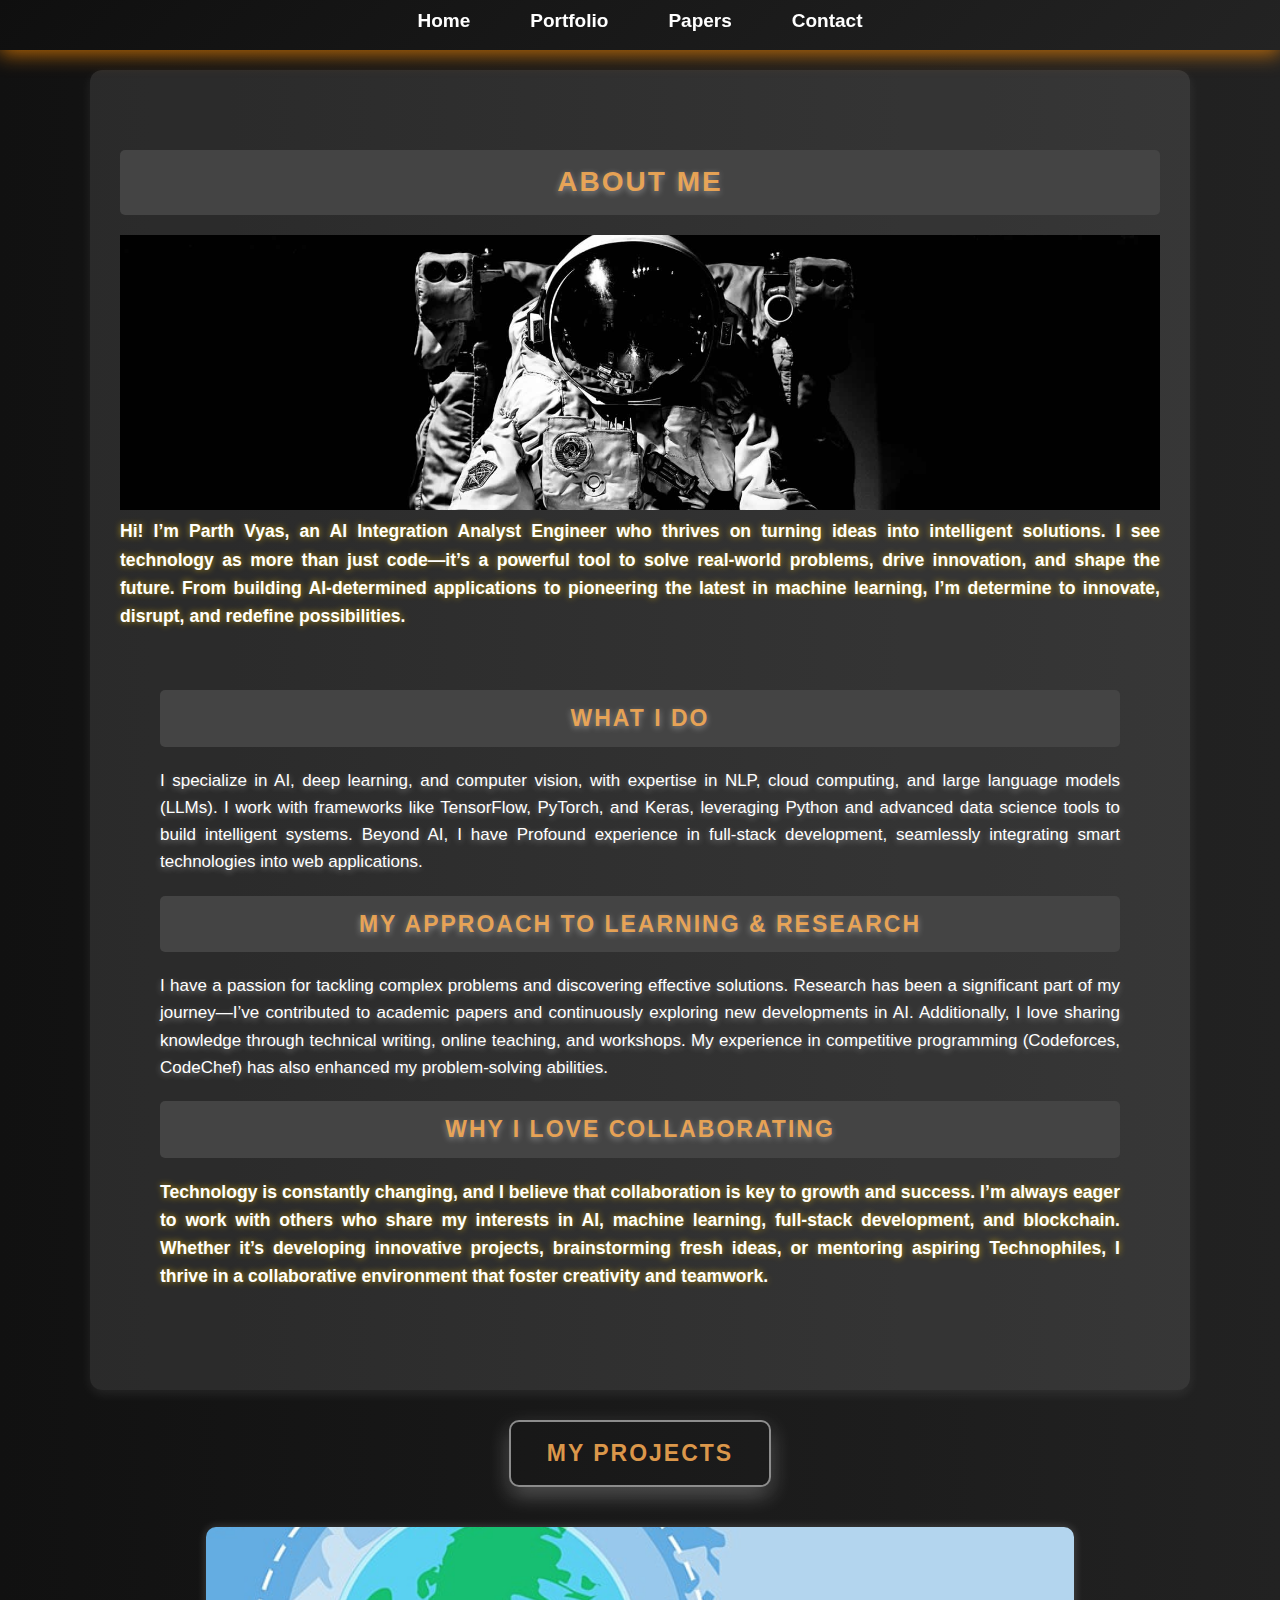
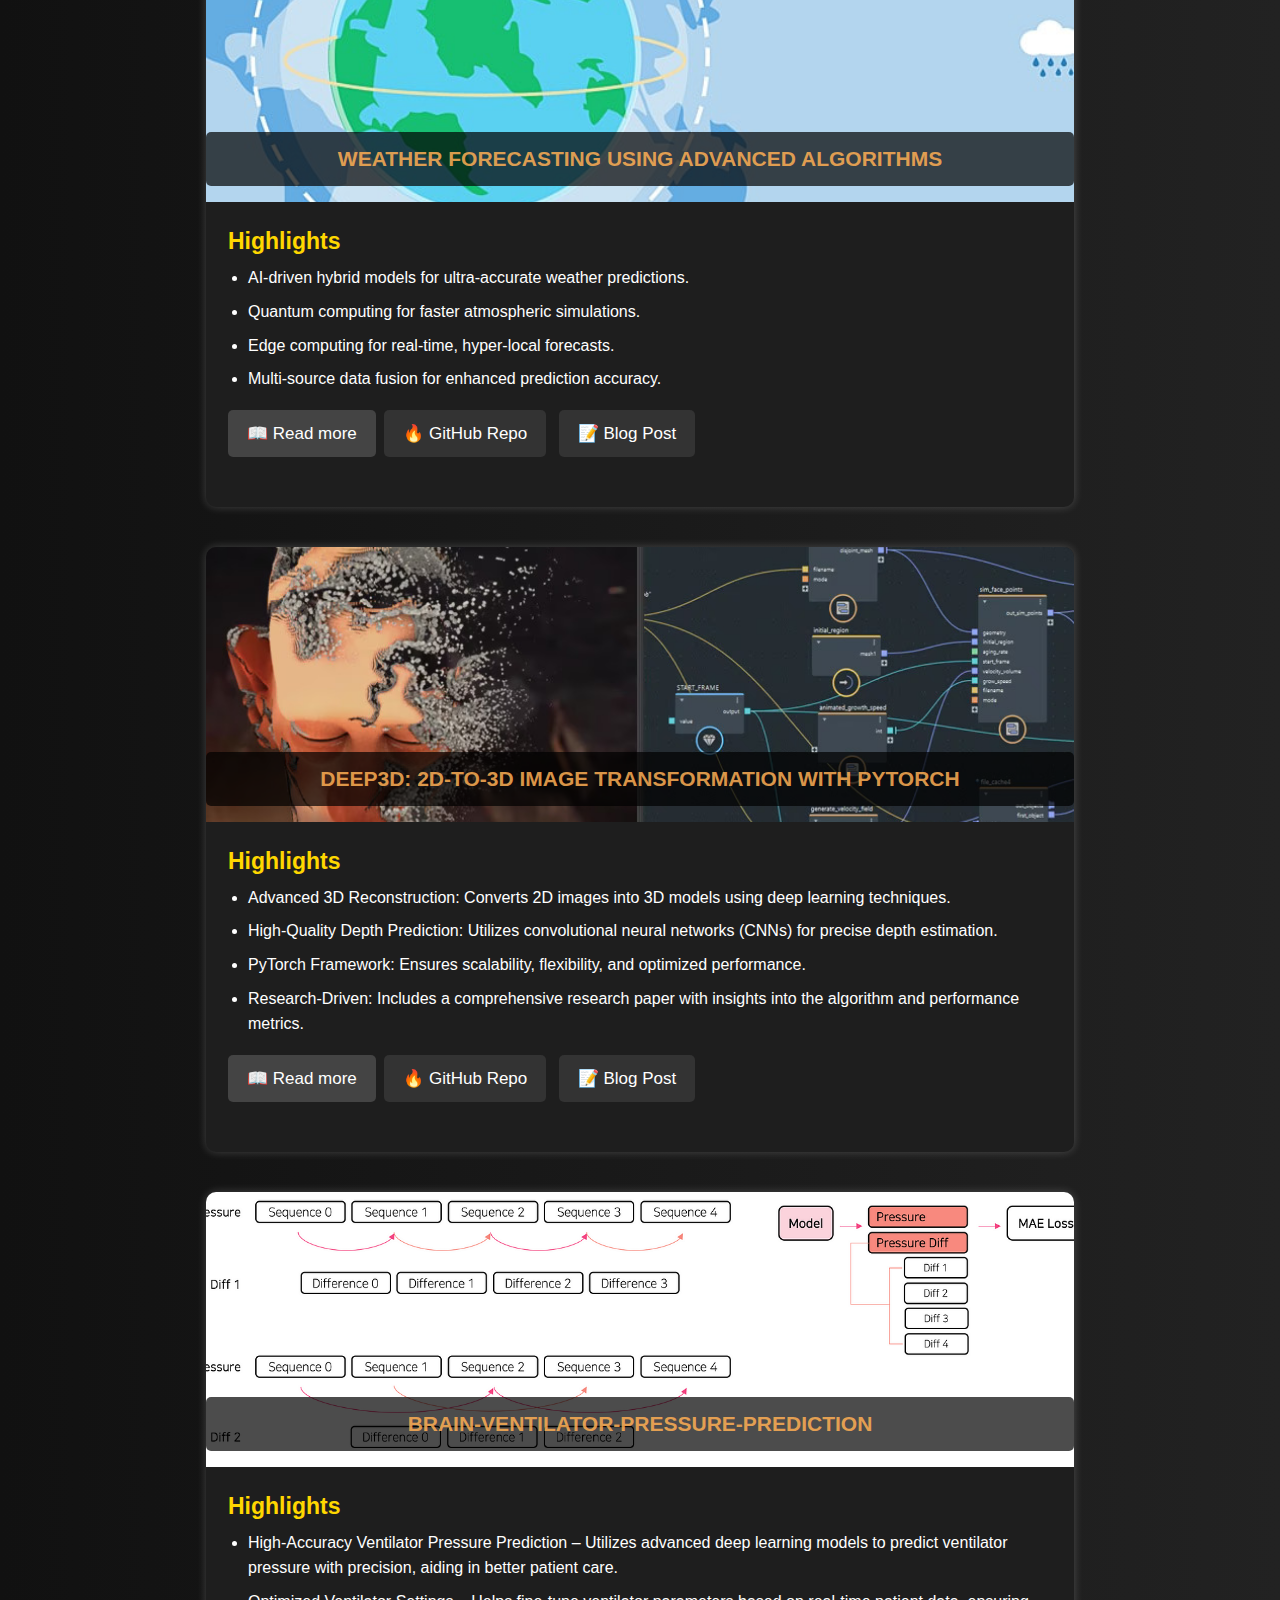
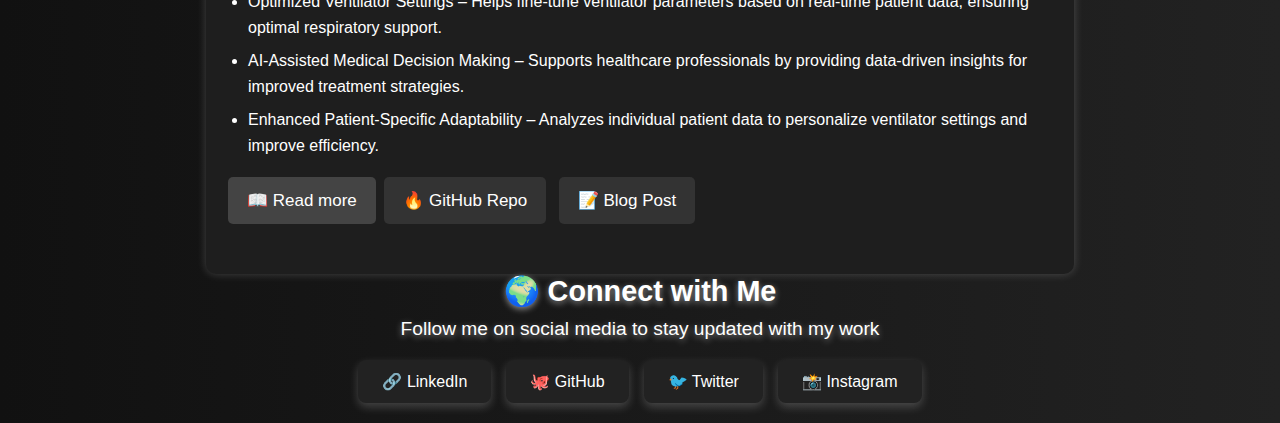
==== commit 50a2221f: "Add files via upload" ====
--- a/about.html
+++ b/about.html
@@ -58,20 +58,20 @@
         <div class="image-container">
             <img src="assets/images/space.jpg" alt="About Us">
             <div class="text-overlay">
-                <p>Hi! I’m Parth Vyas, an AI Integration Analyst Engineer who thrives on turning ideas into intelligent solutions. I see technology as more than just code—it’s a powerful tool to solve real-world problems, drive innovation, and shape the future.  From building AI-determined applications to pioneering the latest in machine learning, I’m driven to innovate, disrupt, and redefine possibilities.</p>
+                <p>Hi! I’m Parth Vyas, an AI Integration Analyst Engineer who thrives on turning ideas into intelligent solutions. I see technology as more than just code—it’s a powerful tool to solve real-world problems, drive innovation, and shape the future.  From building AI-determined applications to pioneering the latest in machine learning, I’m determine to innovate, disrupt, and redefine possibilities.</p>
             </div>
         </div>
 
         <!-- About Me Text -->
         <div class="about-content">
             <h2 class="content-heading">What I Do</h2>
-            <p>I specialize in AI, deep learning, and computer vision, with expertise in NLP, cloud computing, and large language models (LLMs). I work with frameworks like TensorFlow, PyTorch, and Keras, leveraging Python and advanced data science tools to build intelligent systems. Beyond AI, I have strong Profound experience in full-stack development, seamlessly integrating smart technologies into web applications.</p>
+            <p>I specialize in AI, deep learning, and computer vision, with expertise in NLP, cloud computing, and large language models (LLMs). I work with frameworks like TensorFlow, PyTorch, and Keras, leveraging Python and advanced data science tools to build intelligent systems. Beyond AI, I have Profound experience in full-stack development, seamlessly integrating smart technologies into web applications.</p>
 
             <h2 class="content-heading">My Approach to Learning & Research</h2>
             <p>I have a passion for tackling complex problems and discovering effective solutions. Research has been a significant part of my journey—I’ve contributed to academic papers and continuously exploring new developments in AI. Additionally, I love sharing knowledge through technical writing, online teaching, and workshops. My experience in competitive programming (Codeforces, CodeChef) has also enhanced my problem-solving abilities.</p>
 
             <h2 class="content-heading">Why I Love Collaborating</h2>
-            <p>Technology is constantly changing, and I believe that collaboration is key to growth and success. I’m always eager to work with others who share my interests in AI, machine learning, full-stack development, and blockchain. Whether it’s developing innovative projects, brainstorming fresh ideas, or mentoring aspiring Technophile enthusiasts, I thrive in a collaborative environment that foster creativity and teamwork.</p>
+            <p>Technology is constantly changing, and I believe that collaboration is key to growth and success. I’m always eager to work with others who share my interests in AI, machine learning, full-stack development, and blockchain. Whether it’s developing innovative projects, brainstorming fresh ideas, or mentoring aspiring Technophiles, I thrive in a collaborative environment that foster creativity and teamwork.</p>
         </div>
     </div>
 </section>
